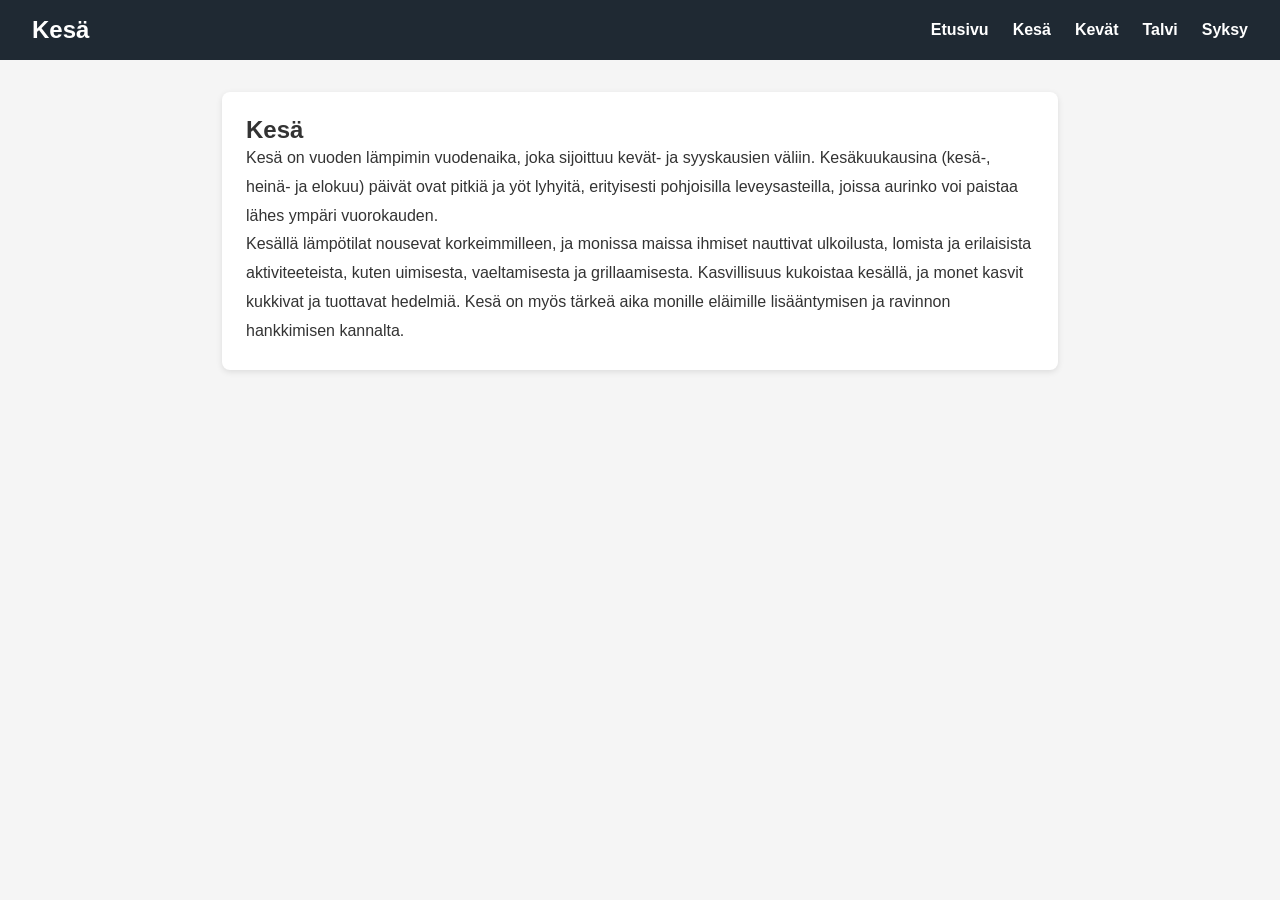
==== Kesa.html @ c499b5c1 "ensimmäinen commit" ====
<!doctype html>
<link rel="stylesheet" href="styles.css" />
<html lang="fi">
  <head>
    <meta charset="UTF-8" />
    <meta name="viewport" content="width=device-width, initial-scale=1.0" />
    <title>Aarne Ylösen verkkosivu - Tietoa</title>
    <link rel="stylesheet" href="styles.css" />
  </head>
  <body>
    <header class="header">
      <h1 class="logo">Kesä</h1>

      <button class="hamburger" id="hamburger">☰</button>

      <nav class="nav" id="nav">
        <ul>
          <li><a href="index.html">Etusivu</a></li>
          <li><a href="Kesa.html">Kesä</a></li>
          <li><a href="Kevat.html">Kevät</a></li>
          <li><a href="Talvi.html">Talvi</a></li>
          <li><a href="Syksy.html">Syksy</a></li>
        </ul>
      </nav>
    </header>
    <main>
      <section>
        <h2>Kesä</h2>
        <p class="big">
          Kesä on vuoden lämpimin vuodenaika, joka sijoittuu kevät- ja
          syyskausien väliin. Kesäkuukausina (kesä-, heinä- ja elokuu) päivät
          ovat pitkiä ja yöt lyhyitä, erityisesti pohjoisilla leveysasteilla,
          joissa aurinko voi paistaa lähes ympäri vuorokauden.
        </p>
        <p class="big">
          Kesällä lämpötilat nousevat korkeimmilleen, ja monissa maissa ihmiset
          nauttivat ulkoilusta, lomista ja erilaisista aktiviteeteista, kuten
          uimisesta, vaeltamisesta ja grillaamisesta. Kasvillisuus kukoistaa
          kesällä, ja monet kasvit kukkivat ja tuottavat hedelmiä. Kesä on myös
          tärkeä aika monille eläimille lisääntymisen ja ravinnon hankkimisen
          kannalta.
        </p>
      </section>
    </main>
    <script>
      const hamburger = document.getElementById('hamburger');
      const nav = document.getElementById('nav');

      hamburger.addEventListener('click', () => {
        nav.classList.toggle('open');
      });
    </script>
  </body>
</html>
---- styles.css ----
/* =========================
styles.css
tämä tyylitiedosto on tuotettu tekoälyn avustuksella
========================= */

* {
  box-sizing: border-box;
  margin: 0;
  padding: 0;
  font-family: Arial, Helvetica, sans-serif;
}

p.big {
  line-height: 1.8;
}

body {
  background-color: #f5f5f5;
  color: #333;
}

.header {
  background-color: #1f2933;
  color: white;
  padding: 1rem 2rem;
  display: flex;
  align-items: center;
  justify-content: space-between;
  position: relative;
}

.logo {
  font-size: 1.5rem;
}

.nav ul {
  list-style: none;
  display: flex;
  gap: 1.5rem;
}

.nav a {
  color: white;
  text-decoration: none;
  font-weight: bold;
}

.nav a:hover {
  text-decoration: underline;
}

.hamburger {
  display: none;
  font-size: 2rem;
  background: none;
  border: none;
  color: white;
  cursor: pointer;
}

main {
  padding: 2rem;
  max-width: 900px;
  margin: auto;
}

section {
  background: white;
  padding: 1.5rem;
  border-radius: 8px;
  box-shadow: 0 2px 6px rgba(0, 0, 0, 0.1);
}

footer {
  text-align: center;
  padding: 1rem;
  margin-top: 3rem;
  font-size: 0.9rem;
  color: #666;
}
/* ===== Tablet ===== */
@media (max-width: 1024px) {
  main {
    padding: 1.5rem;
  }

  .nav ul {
    gap: 1rem;
  }
}
/* ===== Mobiili ===== */
/*Tekoälyn tuottama */
@media (max-width: 768px) {
  .hamburger {
    display: block;
  }

  .nav {
    display: none;
    position: absolute;
    top: 100%;
    right: 0;
    background-color: #1f2933;
    width: 100%;
  }

  .nav ul {
    flex-direction: column;
    padding: 1rem;
  }

  .nav.open {
    display: block;
  }
}
---- styles.css ----
/* =========================
styles.css
tämä tyylitiedosto on tuotettu tekoälyn avustuksella
========================= */

* {
  box-sizing: border-box;
  margin: 0;
  padding: 0;
  font-family: Arial, Helvetica, sans-serif;
}

p.big {
  line-height: 1.8;
}

body {
  background-color: #f5f5f5;
  color: #333;
}

.header {
  background-color: #1f2933;
  color: white;
  padding: 1rem 2rem;
  display: flex;
  align-items: center;
  justify-content: space-between;
  position: relative;
}

.logo {
  font-size: 1.5rem;
}

.nav ul {
  list-style: none;
  display: flex;
  gap: 1.5rem;
}

.nav a {
  color: white;
  text-decoration: none;
  font-weight: bold;
}

.nav a:hover {
  text-decoration: underline;
}

.hamburger {
  display: none;
  font-size: 2rem;
  background: none;
  border: none;
  color: white;
  cursor: pointer;
}

main {
  padding: 2rem;
  max-width: 900px;
  margin: auto;
}

section {
  background: white;
  padding: 1.5rem;
  border-radius: 8px;
  box-shadow: 0 2px 6px rgba(0, 0, 0, 0.1);
}

footer {
  text-align: center;
  padding: 1rem;
  margin-top: 3rem;
  font-size: 0.9rem;
  color: #666;
}
/* ===== Tablet ===== */
@media (max-width: 1024px) {
  main {
    padding: 1.5rem;
  }

  .nav ul {
    gap: 1rem;
  }
}
/* ===== Mobiili ===== */
/*Tekoälyn tuottama */
@media (max-width: 768px) {
  .hamburger {
    display: block;
  }

  .nav {
    display: none;
    position: absolute;
    top: 100%;
    right: 0;
    background-color: #1f2933;
    width: 100%;
  }

  .nav ul {
    flex-direction: column;
    padding: 1rem;
  }

  .nav.open {
    display: block;
  }
}
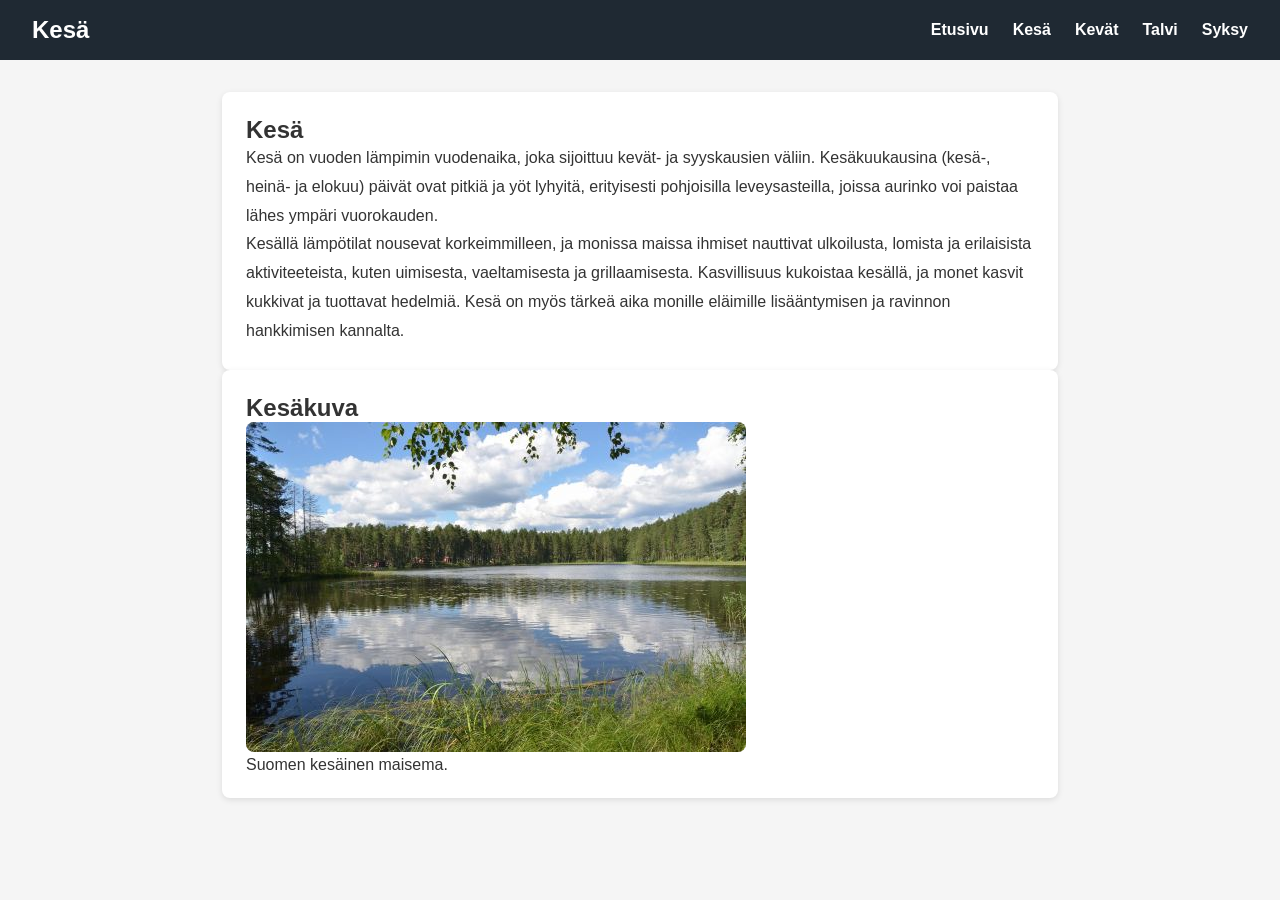
==== commit 5e1fcf09: "viimeinen commit" ====
--- a/Kesa.html
+++ b/Kesa.html
@@ -41,6 +41,14 @@
           kannalta.
         </p>
       </section>
+      <section>
+        <h2>Kesäkuva</h2>
+        <img
+          src="images/finland-2193197_1280.jpg"
+          alt="Suomen kesäinen maisema"
+        />
+        <p>Suomen kesäinen maisema.</p>
+      </section>
     </main>
     <script>
       const hamburger = document.getElementById('hamburger');
--- a/styles.css
+++ b/styles.css
@@ -17,6 +17,12 @@
 body {
   background-color: #f5f5f5;
   color: #333;
+}
+
+img {
+  max-width: 100%;
+  height: auto;
+  border-radius: 8px;
 }
 
 .header {
--- a/styles.css
+++ b/styles.css
@@ -17,6 +17,12 @@
 body {
   background-color: #f5f5f5;
   color: #333;
+}
+
+img {
+  max-width: 100%;
+  height: auto;
+  border-radius: 8px;
 }
 
 .header {
